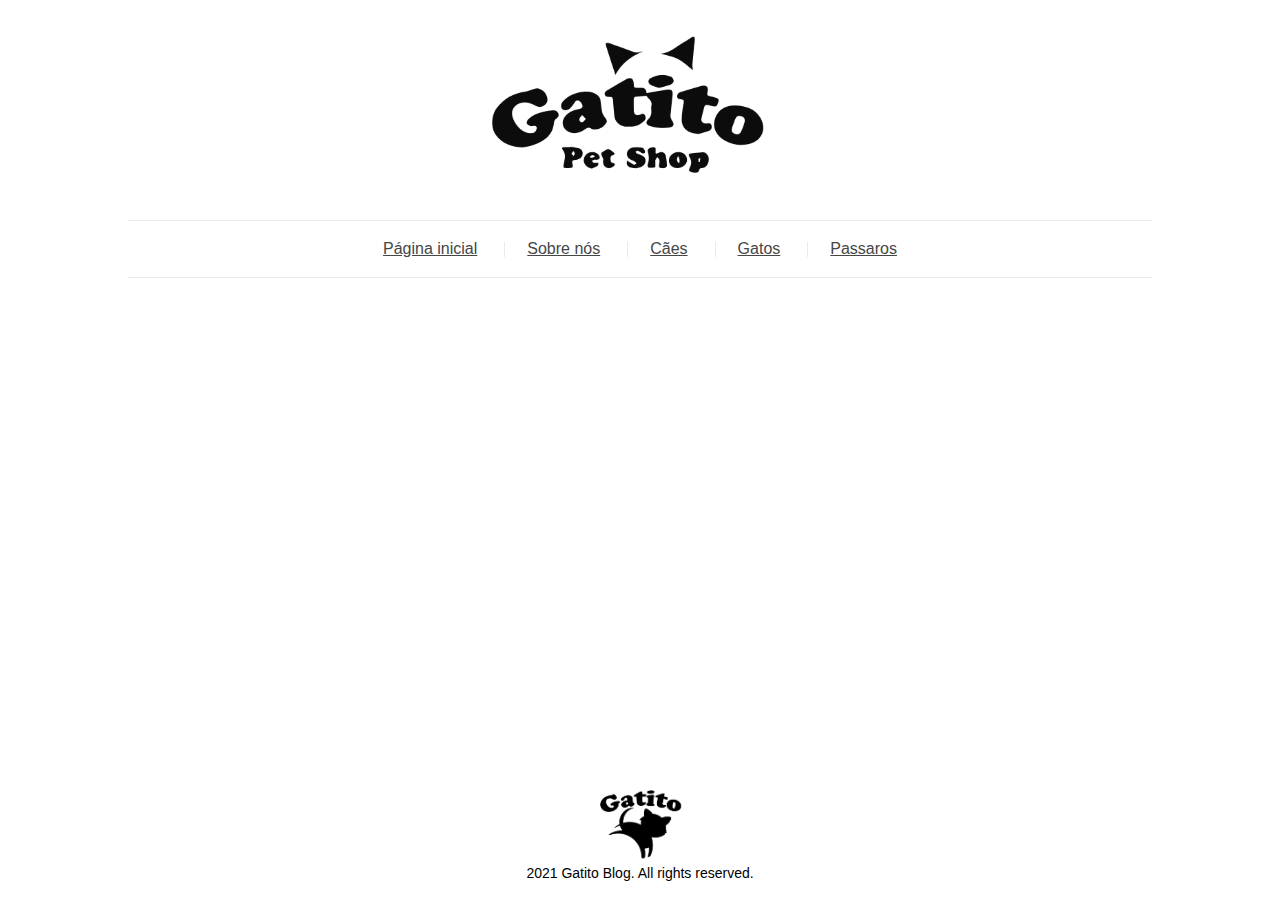
==== index.html @ a56ad540 "Initial commit" ====
<!DOCTYPE html>
<html>
  <head>
    <meta charset="UTF-8" />
    <meta http-equiv="X-UA-Compatible" content="IE=edge" />
    <meta name="viewport" content="width=device-width, initial-scale=1.0" />
    <title>Gatito Petshop</title>
    <link rel="stylesheet" href="css/reset.css" />
    <link rel="stylesheet" href="css/style.css" />
  </head>
  <body>
    <header class="header">
      <figure class="header__logo">
        <img src="assets/img/logo.png" alt="Logo" class="header__img" />
      </figure>
      <nav class="header__menu menu">
        <ul class="menu__list">
          <li class="menu__links">
            <a href="index.html" class="menu__link">Página inicial</a>
          </li>
          <li class="menu__links">
            <a href="index.html" class="menu__link">Sobre nós</a>
          </li>
          <li class="menu__links">
            <a href="index.html" class="menu__link">Cães</a>
          </li>
          <li class="menu__links">
            <a href="index.html" class="menu__link">Gatos</a>
          </li>
          <li class="menu__links">
            <a href="index.html" class="menu__link">Passaros</a>
          </li>
        </ul>
      </nav>
    </header>

    <footer class="footer">
        <img src="assets/img/footer-logo.png" alt="Footer logo" class="footer__logo">
        <p class="footer__txt">2021 Gatito Blog. All rights reserved.</p>
    </footer>
  </body>
</html>
---- css/style.css ----
@charset "UTF-8";
.header {
  font-family: Arial, Helvetica, sans-serif;
}

.header__logo {
  text-align: center;
}

.header__logo .header__img {
  max-width: 350px;
}

.header__menu .menu__list {
  display: flex;
  justify-content: center;
  border-top: 1px solid #eaeaeb;
  border-bottom: 1px solid #eaeaeb;
  margin-left: auto;
  margin-right: auto;
  width: 80%;
  padding: 20px 0;
}

.header__menu .menu__list .menu__links {
  position: relative;
}

.header__menu .menu__list .menu__links:not(:last-child)::after {
  content: "";
  position: absolute;
  top: 0;
  bottom: 0;
  right: -3px;
  margin: auto;
  height: 15px;
  width: 1px;
  background-color: #eaeaeb;
}

.header__menu .menu__list .menu__links .menu__link {
  padding: 0 25px;
  color: #464646;
}

.header__menu .menu__list .menu__links::after .menu__link:hover {
  color: #a050be;
}

/*Comentário multiplas linhas*/
.footer {
  text-align: center;
  padding: 20px 0;
  font-family: Arial, Helvetica, sans-serif;
  position: absolute;
  bottom: 0;
  left: 50%;
  transform: translateX(-50%);
}

.footer .footer__logo {
  max-width: 100px;
}

.footer .footer__txt {
  margin: auto;
  font-size: 14px;
}

/*# sourceMappingURL=style.css.map */
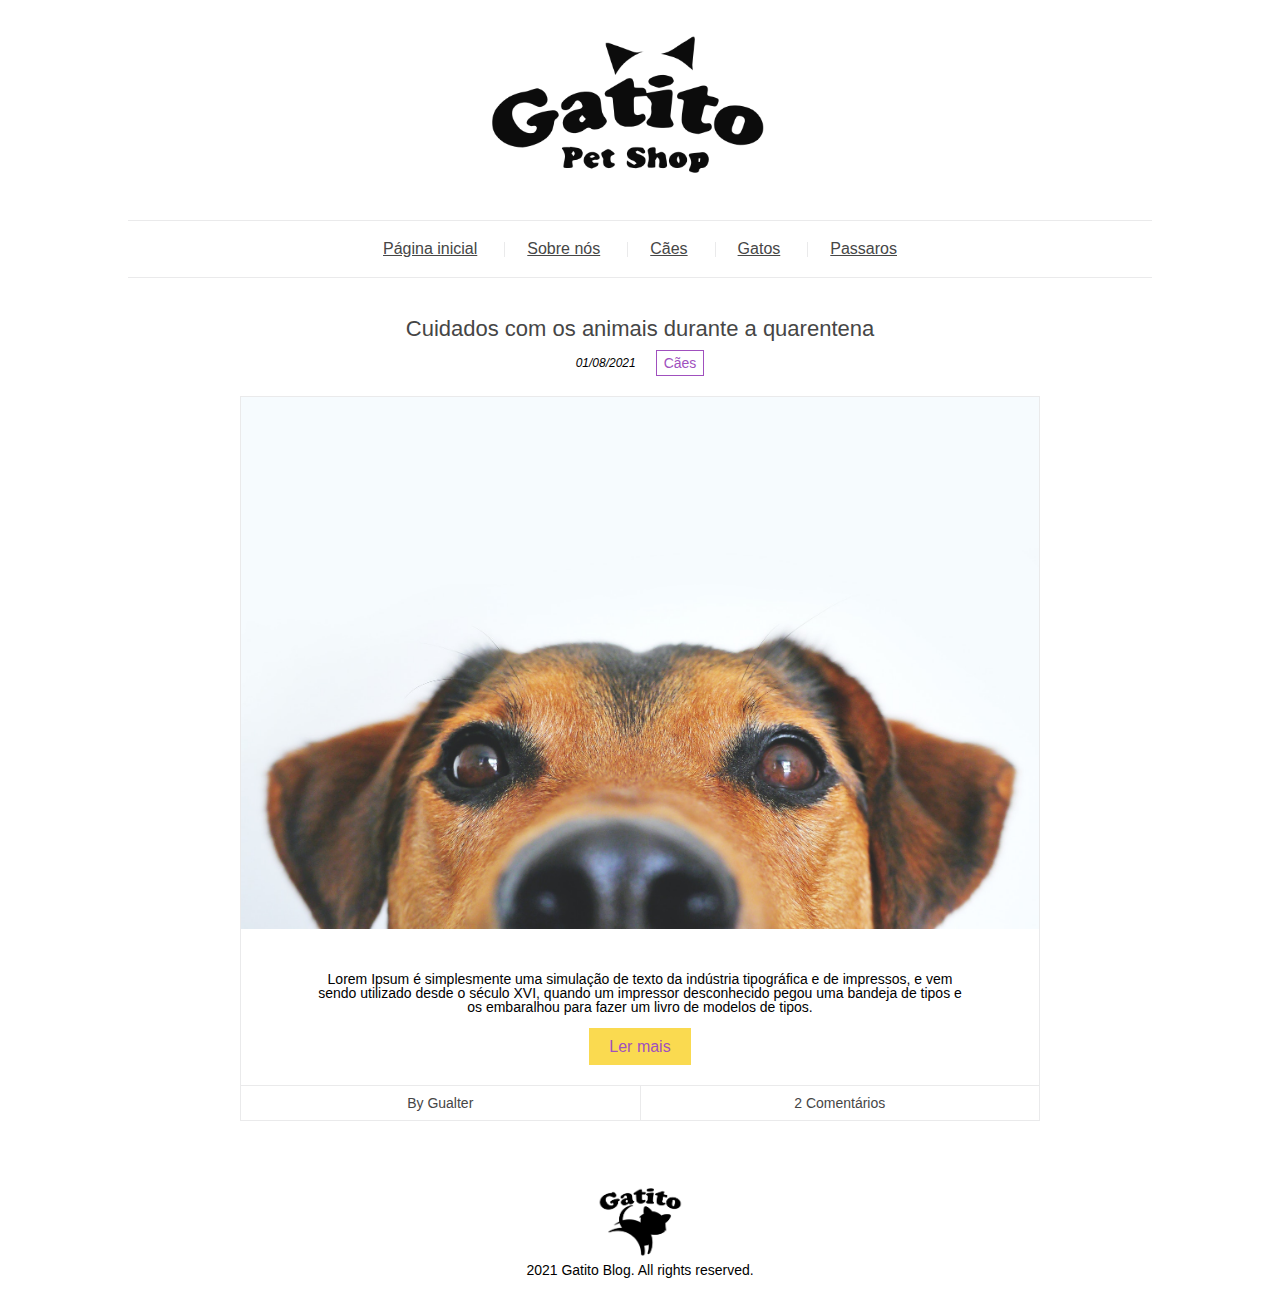
==== commit 73a27487: "Aula 2 terminada, aprendemos a fazer interpolação num calculo com css" ====
--- a/index.html
+++ b/index.html
@@ -19,7 +19,7 @@
             <a href="index.html" class="menu__link">Página inicial</a>
           </li>
           <li class="menu__links">
-            <a href="index.html" class="menu__link">Sobre nós</a>
+            <a href="about.html" class="menu__link">Sobre nós</a>
           </li>
           <li class="menu__links">
             <a href="index.html" class="menu__link">Cães</a>
@@ -34,6 +34,31 @@
       </nav>
     </header>
 
+    <main class="main">
+      <div class="main__content">
+        <article class="main__post">
+          <a href="#" class="main__title">Cuidados com os animais durante a quarentena</a>
+          <div class="main__subtitle">
+            <p class="main__date">01/08/2021</p>
+            <span class="main__tag">Cães</span>
+          </div>
+          <div class="main__details">
+            <img src="assets/img/dog.jpg" alt="Cachorro" class="main__img">
+            <p class="main__description">Lorem Ipsum é simplesmente uma simulação de texto da indústria tipográfica e de impressos, e vem sendo utilizado desde o século XVI, quando um impressor desconhecido pegou uma bandeja de tipos e os embaralhou para fazer um livro de modelos de tipos.</p>
+            <a href="#" class="main__btn">Ler mais</a>
+            <div class="main__info">
+              <div class="main__autor">
+                <p class="main__p">By Gualter</p>  
+              </div>
+              <div class="main__comments">
+                <a href="#" class="main__a">2 Comentários</a>
+              </div>
+            </div>
+          </div>
+        </article>
+      </div>
+    </main>
+
     <footer class="footer">
         <img src="assets/img/footer-logo.png" alt="Footer logo" class="footer__logo">
         <p class="footer__txt">2021 Gatito Blog. All rights reserved.</p>
--- a/css/style.css
+++ b/css/style.css
@@ -2,16 +2,16 @@
 .header {
   font-family: Arial, Helvetica, sans-serif;
 }
-
 .header__logo {
   text-align: center;
 }
-
-.header__logo .header__img {
+.header__img {
   max-width: 350px;
 }
-
-.header__menu .menu__list {
+.header .menu {
+  position: relative;
+}
+.header .menu__list {
   display: flex;
   justify-content: center;
   border-top: 1px solid #eaeaeb;
@@ -21,12 +21,10 @@
   width: 80%;
   padding: 20px 0;
 }
-
-.header__menu .menu__list .menu__links {
+.header .menu__links {
   position: relative;
 }
-
-.header__menu .menu__list .menu__links:not(:last-child)::after {
+.header .menu__links:not(:last-child)::after {
   content: "";
   position: absolute;
   top: 0;
@@ -37,13 +35,11 @@
   width: 1px;
   background-color: #eaeaeb;
 }
-
-.header__menu .menu__list .menu__links .menu__link {
+.header .menu__link {
   padding: 0 25px;
   color: #464646;
 }
-
-.header__menu .menu__list .menu__links::after .menu__link:hover {
+.header .menu__link:hover {
   color: #a050be;
 }
 
@@ -52,19 +48,184 @@
   text-align: center;
   padding: 20px 0;
   font-family: Arial, Helvetica, sans-serif;
-  position: absolute;
+  position: relative;
   bottom: 0;
   left: 50%;
   transform: translateX(-50%);
 }
-
-.footer .footer__logo {
+.footer__logo {
   max-width: 100px;
 }
-
-.footer .footer__txt {
+.footer__txt {
   margin: auto;
   font-size: 14px;
 }
 
+.main {
+  display: flex;
+  justify-content: center;
+  flex-wrap: wrap;
+  font-family: Arial, Helvetica, sans-serif;
+}
+.main__content {
+  width: 70%;
+  padding: 40px 8px;
+}
+.main__post {
+  text-align: center;
+  max-width: 800px;
+  margin-left: auto;
+  margin-right: auto;
+}
+.main__title {
+  text-decoration: none;
+  font-size: 22px;
+  color: #464646;
+  letter-spacing: 1.5;
+}
+.main__title:hover {
+  color: #a050be;
+}
+.main__subtitle {
+  display: flex;
+  justify-content: center;
+  align-items: center;
+  margin-top: 10px;
+  margin-bottom: 20px;
+}
+.main__date {
+  margin: 0 10px;
+  font-size: 12px;
+  font-style: italic;
+}
+.main__tag {
+  font-size: 14px;
+  padding: 5px 7px;
+  color: #a050be;
+  border: 1px solid #a050be;
+  margin: 0 10px;
+}
+.main__details {
+  border: 1px solid #eaeaeb;
+}
+.main__img {
+  width: 100%;
+}
+.main__description {
+  padding: 40px 0 25px;
+  max-width: 650px;
+  margin-left: auto;
+  margin-right: auto;
+  font-size: 14px;
+}
+.main__btn {
+  text-decoration: none;
+  font-size: 16px;
+  letter-spacing: 1.5;
+  color: #a050be;
+  background-color: #fada50;
+  padding: 10px 20px;
+  transition: 0.3s;
+}
+.main__btn:hover {
+  color: #fada50;
+  background-color: #a050be;
+}
+.main__info {
+  display: flex;
+  justify-content: space-between;
+  align-items: center;
+  border-top: 1px solid #eaeaeb;
+  margin-top: 30px;
+}
+.main__autor {
+  width: 50%;
+  border-right: 1px solid #eaeaeb;
+}
+.main__p {
+  font-size: 14px;
+  color: #464646;
+  margin-top: 10px;
+  margin-bottom: 10px;
+}
+.main__comments {
+  width: 50%;
+}
+.main__a {
+  text-decoration: none;
+  font-size: 14px;
+  color: #464646;
+  margin-top: 10px;
+  margin-bottom: 10px;
+}
+.main__a:hover {
+  color: #a050be;
+}
+
+.about {
+  max-width: 80%;
+  margin: 0 auto 40px;
+  font-family: Arial, Helvetica, sans-serif;
+}
+.about__title {
+  background-color: #eaeaeb;
+  text-align: center;
+  padding: 20px;
+}
+.about__h1 {
+  font-size: 22px;
+  color: #464646;
+  letter-spacing: 1px;
+  margin-top: 5px;
+  margin-bottom: 10px;
+  margin-left: 0;
+  margin-right: 0;
+}
+.about .breadcrumb {
+  display: flex;
+  justify-content: center;
+  align-items: center;
+}
+.about .breadcrumb__link {
+  font-size: 12px;
+  text-decoration: none;
+  color: #464646;
+}
+.about .breadcrumb__link:hover {
+  text-decoration: underline;
+  color: #a050be;
+}
+.about .breadcrumb__img {
+  width: 10px;
+  margin: 8px;
+}
+.about__img {
+  width: 100%;
+  margin-bottom: 20px;
+}
+.about__intro {
+  font-weight: 100;
+  color: #464646;
+  width: 70%;
+  margin: 30px auto;
+  text-align: center;
+  font-size: 16px;
+}
+.about__split {
+  display: flex;
+  justify-content: center;
+  flex-wrap: wrap;
+  align-items: center;
+}
+.about__img2 {
+  width: 45%;
+}
+.about__txt {
+  width: calc(100% - 45%);
+}
+.about__p {
+  font-size: 14px;
+  padding: 10px 20px;
+}
+
 /*# sourceMappingURL=style.css.map */
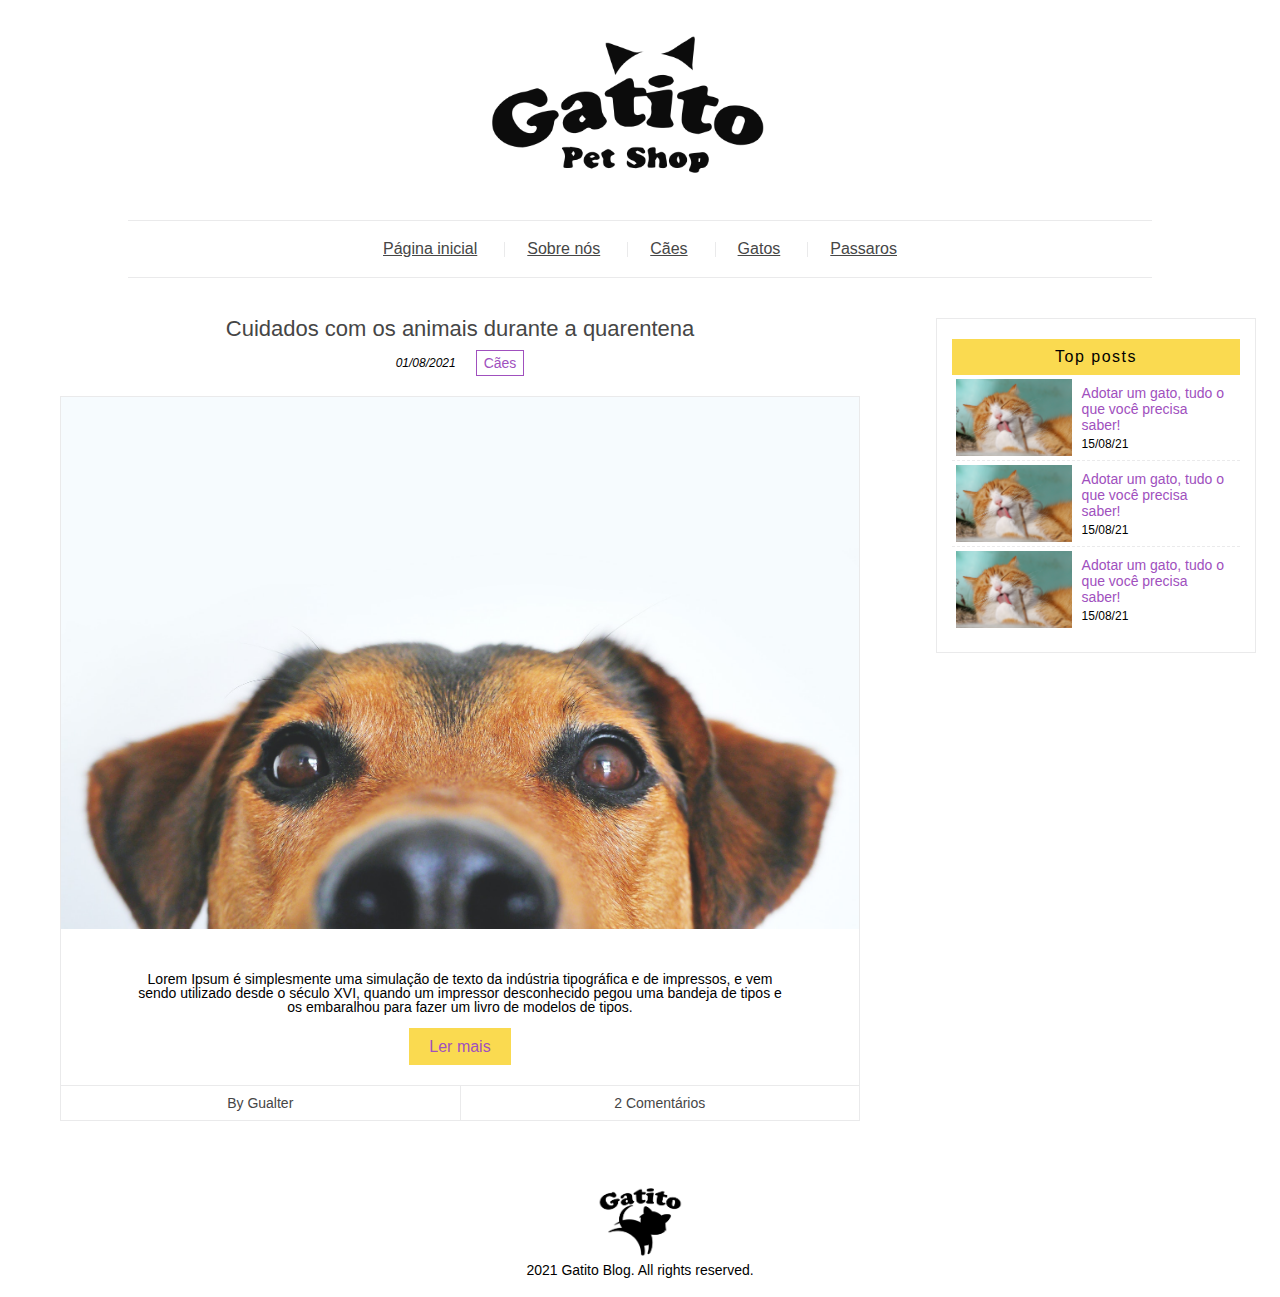
==== commit 09a310f3: "Carrengando Aula 3" ====
--- a/index.html
+++ b/index.html
@@ -37,7 +37,7 @@
     <main class="main">
       <div class="main__content">
         <article class="main__post">
-          <a href="#" class="main__title">Cuidados com os animais durante a quarentena</a>
+          <a href="article.html" class="main__title">Cuidados com os animais durante a quarentena</a>
           <div class="main__subtitle">
             <p class="main__date">01/08/2021</p>
             <span class="main__tag">Cães</span>
@@ -57,6 +57,40 @@
           </div>
         </article>
       </div>
+      <div class="main__sidebar sidebar">
+        <aside class="sidebar__top">
+          <p class="sidebar__title">Top posts</p>
+          <ul class="sidebar__posts">
+            <li class="sidebar__list">
+               <img src="assets/img/cat.jpg" alt="Gato" class="sidebar__img">
+               <div class="sidebar__details">
+                 <a href="article.html" class="sidebar__post-title">
+                    Adotar um gato, tudo o que você precisa saber!
+                 </a>
+                 <p class="sidebar__post-date">15/08/21</p>
+               </div>
+            </li>
+            <li class="sidebar__list">
+               <img src="assets/img/cat.jpg" alt="Gato" class="sidebar__img">
+               <div class="sidebar__details">
+                 <a href="article.html" class="sidebar__post-title">
+                    Adotar um gato, tudo o que você precisa saber!
+                 </a>
+                 <p class="sidebar__post-date">15/08/21</p>
+               </div>
+            </li>
+            <li class="sidebar__list">
+               <img src="assets/img/cat.jpg" alt="Gato" class="sidebar__img">
+               <div class="sidebar__details">
+                 <a href="article.html" class="sidebar__post-title">
+                    Adotar um gato, tudo o que você precisa saber!
+                 </a>
+                 <p class="sidebar__post-date">15/08/21</p>
+               </div>
+            </li>
+          </ul>
+        </aside>
+      </div>
     </main>
 
     <footer class="footer">
--- a/css/style.css
+++ b/css/style.css
@@ -1,4 +1,12 @@
 @charset "UTF-8";
+.article .breadcrumb__link, .main .sidebar__post-title {
+  text-decoration: none;
+}
+
+.article .breadcrumb__link:hover, .main .sidebar__post-title:hover {
+  text-decoration: underline;
+}
+
 .header {
   font-family: Arial, Helvetica, sans-serif;
 }
@@ -18,11 +26,33 @@
   border-bottom: 1px solid #eaeaeb;
   margin-left: auto;
   margin-right: auto;
-  width: 80%;
-  padding: 20px 0;
+}
+@media (max-width: 767.98px) {
+  .header .menu__list {
+    width: 90%;
+    padding: 15px 0;
+    flex-wrap: wrap;
+  }
+}
+@media (min-width: 768px) and (max-width: 1199.98px) {
+  .header .menu__list {
+    width: 80%;
+    padding: 20px 0;
+  }
+}
+@media (min-width: 1200px) {
+  .header .menu__list {
+    width: 80%;
+    padding: 20px 0;
+  }
 }
 .header .menu__links {
   position: relative;
+}
+@media (max-width: 767.98px) {
+  .header .menu__links {
+    padding: 5px 0;
+  }
 }
 .header .menu__links:not(:last-child)::after {
   content: "";
@@ -71,6 +101,11 @@
   width: 70%;
   padding: 40px 8px;
 }
+@media (max-width: 767.98px) {
+  .main__content {
+    width: 100%;
+  }
+}
 .main__post {
   text-align: center;
   max-width: 800px;
@@ -161,6 +196,50 @@
 .main__a:hover {
   color: #a050be;
 }
+.main__sidebar {
+  width: 25%;
+  padding: 40px 20px;
+}
+.main .sidebar__top {
+  border: 1px solid #eaeaeb;
+  padding: 20px 15px;
+}
+.main .sidebar__title {
+  background-color: #fada50;
+  text-align: center;
+  padding: 10px 20px;
+  margin: 0;
+  letter-spacing: 1.5px;
+}
+.main .sidebar__posts {
+  margin: 0;
+  padding: 0;
+  list-style: none;
+}
+.main .sidebar__list {
+  display: flex;
+  justify-content: center;
+  flex-wrap: wrap;
+  align-items: center;
+}
+.main .sidebar__list:not(:last-child) {
+  border-bottom: 1px dashed #eaeaeb;
+}
+.main .sidebar__img {
+  width: 40%;
+}
+.main .sidebar__details {
+  width: 50%;
+  padding: 10px;
+}
+.main .sidebar__post-title {
+  font-size: 14px;
+  color: #a050be;
+}
+.main .sidebar__post-date {
+  font-size: 12px;
+  margin: 5px 0 0 0;
+}
 
 .about {
   max-width: 80%;
@@ -217,7 +296,7 @@
   flex-wrap: wrap;
   align-items: center;
 }
-.about__img2 {
+.about__img-description {
   width: 45%;
 }
 .about__txt {
@@ -228,4 +307,67 @@
   padding: 10px 20px;
 }
 
+.article {
+  width: 80%;
+  margin: 0 auto 40px;
+  font-family: Arial, Helvetica, sans-serif;
+}
+.article__title {
+  background-color: #eaeaeb;
+  text-align: center;
+  padding: 20px;
+}
+.article__h1 {
+  font-size: 22px;
+  color: #464646;
+  letter-spacing: 1px;
+  margin-top: 5px;
+  margin-bottom: 10px;
+  margin-left: 0;
+  margin-right: 0;
+}
+.article .breadcrumb {
+  display: flex;
+  justify-content: center;
+  align-items: center;
+}
+.article .breadcrumb__link {
+  font-size: 12px;
+  color: #464646;
+}
+.article .breadcrumb__link:hover {
+  color: #a050be;
+}
+.article .breadcrumb__img {
+  width: 10px;
+  margin: 8px;
+}
+.article__img {
+  width: 100%;
+  margin-bottom: 20px;
+}
+.article__details {
+  display: flex;
+  justify-content: center;
+  align-items: center;
+}
+.article__date {
+  margin: 0 10px;
+  font-size: 12px;
+  font-style: italic;
+}
+.article__tag {
+  padding: 5px 7px;
+  font-size: 14px;
+  color: #a050be;
+  border: 1px solid #a050be;
+  margin: 0 10px;
+}
+.article__content {
+  font-weight: 100;
+  font-size: 14px;
+  color: #464646;
+  margin: 10px 20px;
+}
+
 /*# sourceMappingURL=style.css.map */
